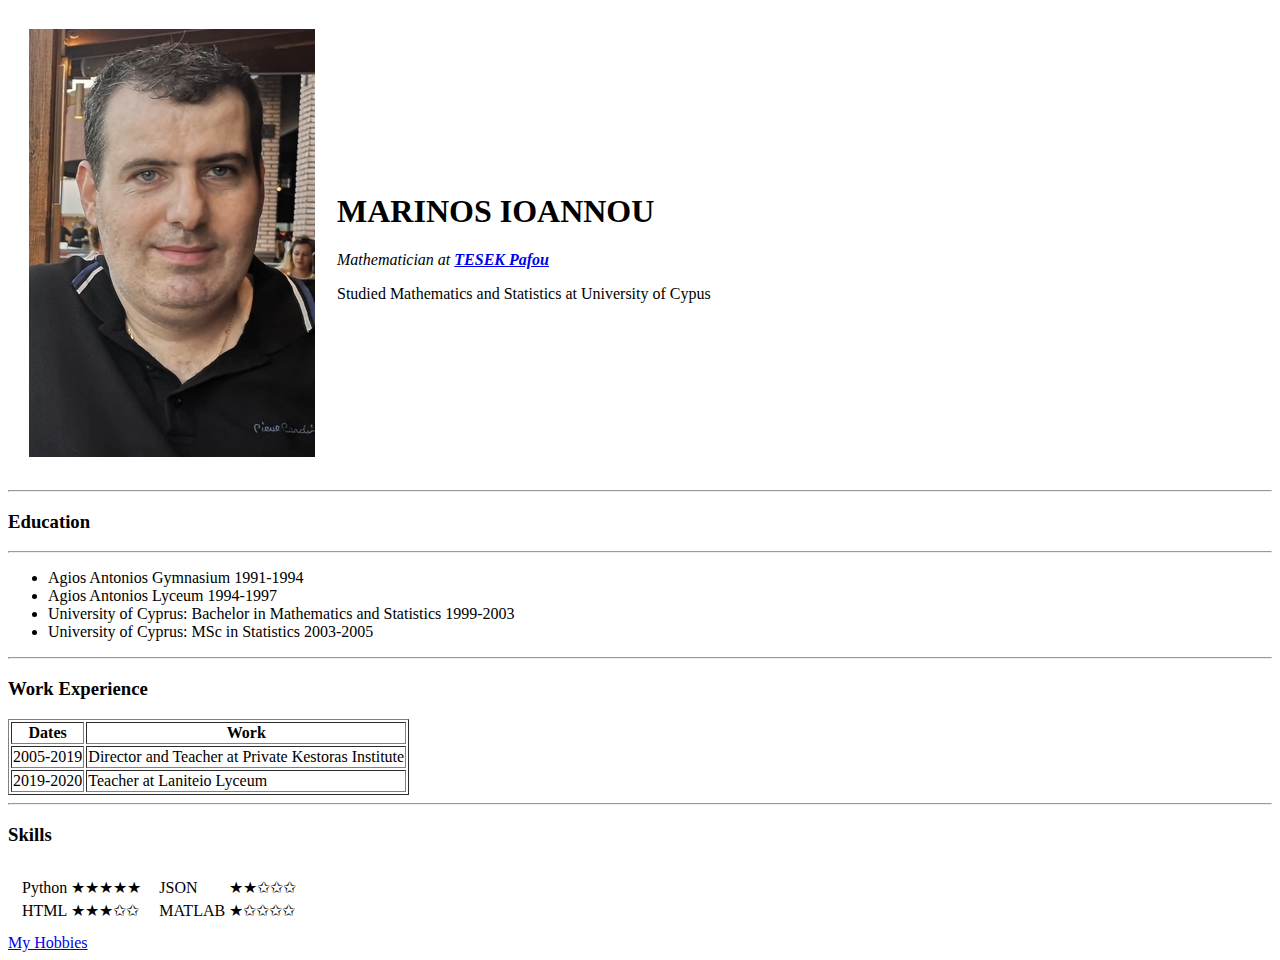
==== index.html @ 41770823 "Add initial CV files" ====
<!DOCTYPE html>
<html lang="en" dir="ltr">

<head>
  <meta charset="utf-8">
  <title>∬Marinos' Personal Site</title>
</head>

<body>
  <table cellspacing=20>
    <tr>
      <td><img src="mypic.png" alt="Marinos profile picture"></td>
      <td><h1>MARINOS IOANNOU</h1>
      <p><em>Mathematician at <strong><a href="http://tech-scholi-paf.schools.ac.cy/">TESEK Pafou</a></strong></em></p>
      <p>Studied Mathematics and Statistics at University of Cypus</p></td>
    </tr>
  </table>
  <hr>
  <h3>Education</h3>
  <hr>
  <ul>
    <li>Agios Antonios Gymnasium 1991-1994</li>
    <li>Agios Antonios Lyceum 1994-1997</li>
    <li>University of Cyprus: Bachelor in Mathematics and Statistics 1999-2003</li>
    <li>University of Cyprus: MSc in Statistics 2003-2005</li>
  </ul>
  <hr>
  <h3>Work Experience</h3>
  <table border=1>
    <thead>
      <tr>
        <th>Dates</th>
        <th>Work</th>
      </tr>
    </thead>
    <tbody>
      <tr>
        <td>2005-2019</td>
        <td>Director and Teacher at Private Kestoras Institute</td>
      </tr>
      <tr>
        <td>2019-2020</td>
        <td>Teacher at Laniteio Lyceum</td>
      </tr>
    </tbody>
  </table>
  <hr>
  <h3>Skills</h3>
  <table cellspacing=10>
    <tr>
      <td>
        <table>
          <tr>
            <td>Python</td>
            <td>★★★★★</td>
          </tr>
          <tr>
            <td>HTML</td>
            <td>★★★✩✩</td>
          </tr>
        </table>
      </td>
      <td>
        <table>
          <tr>
            <td>JSON</td>
            <td>★★✩✩✩</td>
          </tr>
          <tr>
            <td>MATLAB</td>
            <td>★✩✩✩✩</td>
          </tr>
        </table>
      </td>
    </tr>
  </table>
<a href="hobbies.html">My Hobbies</a>


</body>

</html>
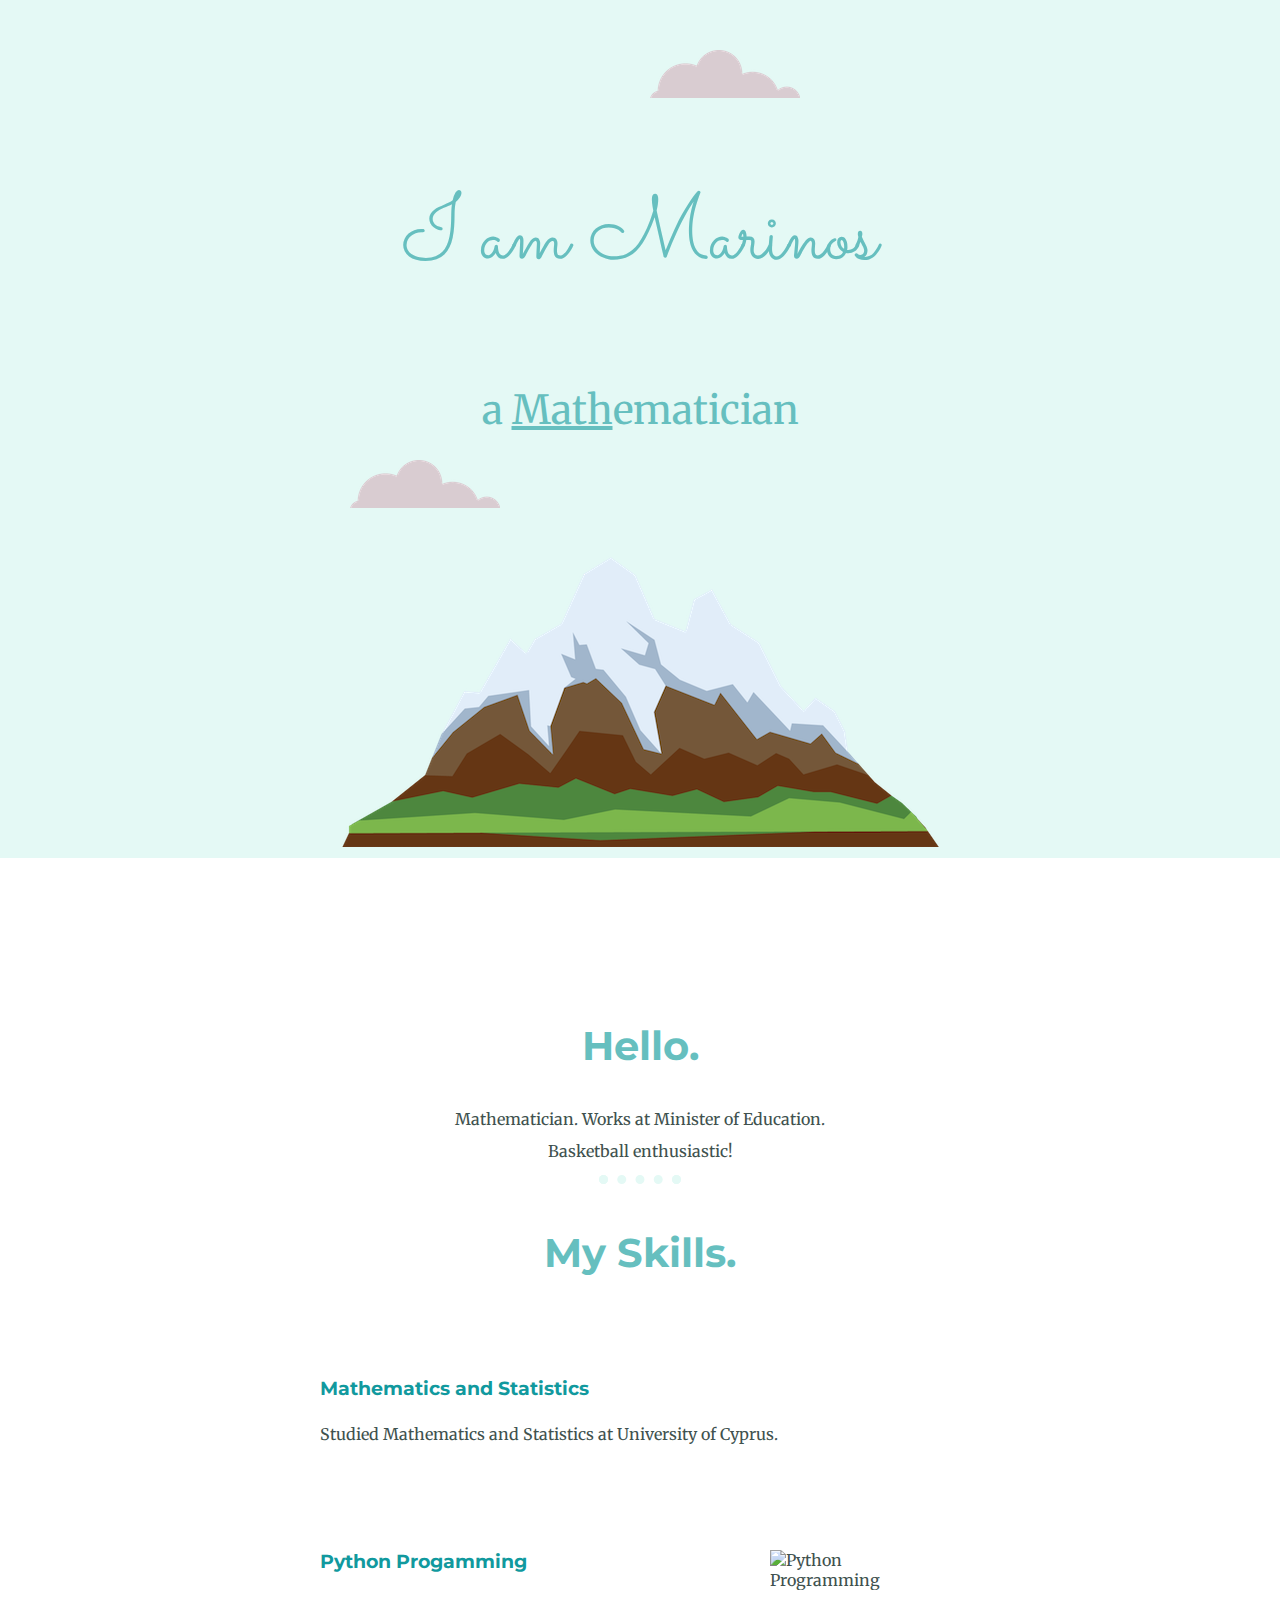
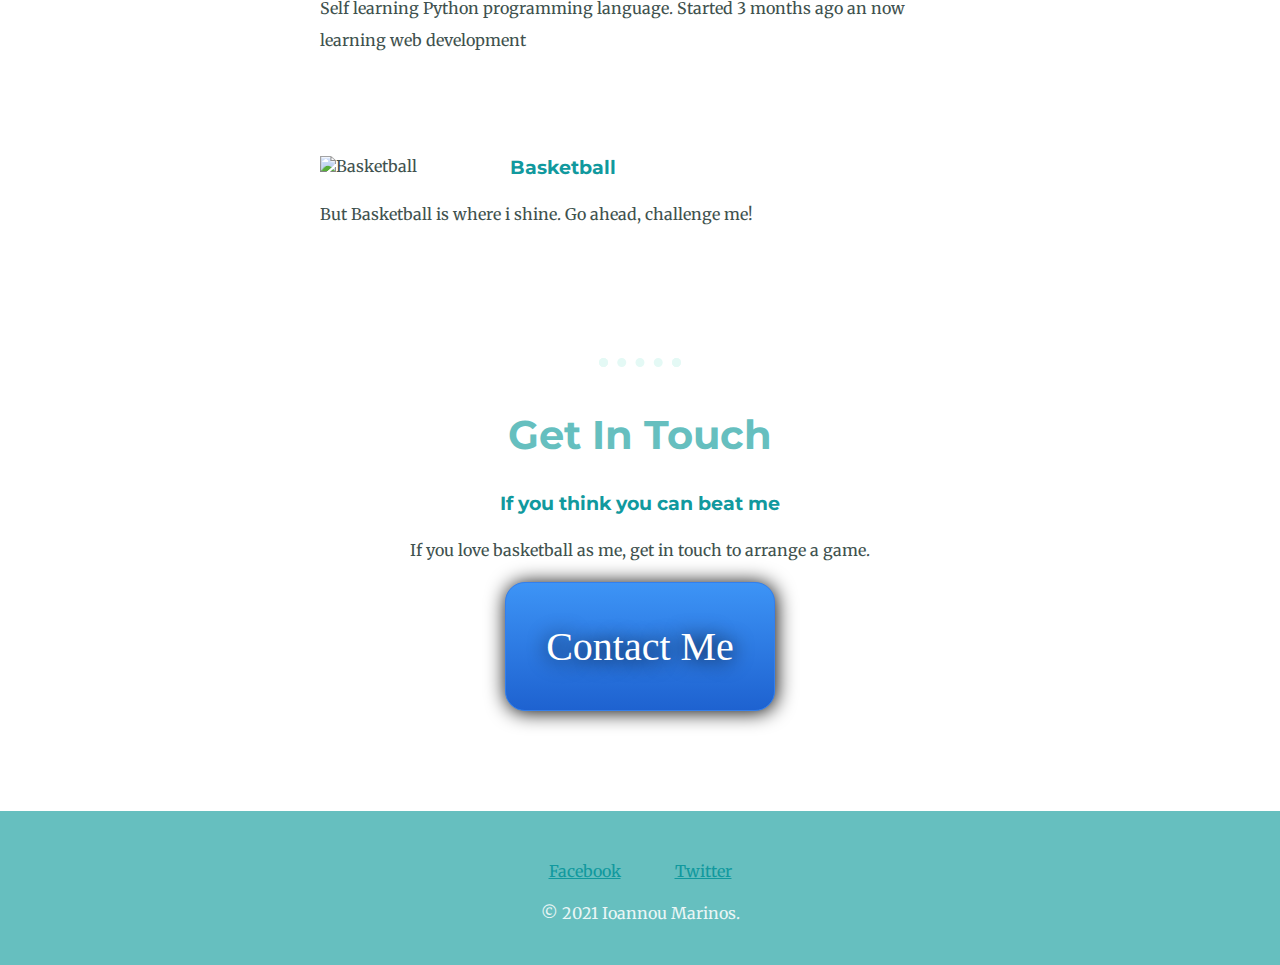
==== commit d0f5bf74: "Add files via upload" ====
--- a/index.html
+++ b/index.html
@@ -1,82 +1,65 @@
 <!DOCTYPE html>
 <html lang="en" dir="ltr">
-
-<head>
-  <meta charset="utf-8">
-  <title>∬Marinos' Personal Site</title>
-</head>
-
-<body>
-  <table cellspacing=20>
-    <tr>
-      <td><img src="mypic.png" alt="Marinos profile picture"></td>
-      <td><h1>MARINOS IOANNOU</h1>
-      <p><em>Mathematician at <strong><a href="http://tech-scholi-paf.schools.ac.cy/">TESEK Pafou</a></strong></em></p>
-      <p>Studied Mathematics and Statistics at University of Cypus</p></td>
-    </tr>
-  </table>
-  <hr>
-  <h3>Education</h3>
-  <hr>
-  <ul>
-    <li>Agios Antonios Gymnasium 1991-1994</li>
-    <li>Agios Antonios Lyceum 1994-1997</li>
-    <li>University of Cyprus: Bachelor in Mathematics and Statistics 1999-2003</li>
-    <li>University of Cyprus: MSc in Statistics 2003-2005</li>
-  </ul>
-  <hr>
-  <h3>Work Experience</h3>
-  <table border=1>
-    <thead>
-      <tr>
-        <th>Dates</th>
-        <th>Work</th>
-      </tr>
-    </thead>
-    <tbody>
-      <tr>
-        <td>2005-2019</td>
-        <td>Director and Teacher at Private Kestoras Institute</td>
-      </tr>
-      <tr>
-        <td>2019-2020</td>
-        <td>Teacher at Laniteio Lyceum</td>
-      </tr>
-    </tbody>
-  </table>
-  <hr>
-  <h3>Skills</h3>
-  <table cellspacing=10>
-    <tr>
-      <td>
-        <table>
-          <tr>
-            <td>Python</td>
-            <td>★★★★★</td>
-          </tr>
-          <tr>
-            <td>HTML</td>
-            <td>★★★✩✩</td>
-          </tr>
-        </table>
-      </td>
-      <td>
-        <table>
-          <tr>
-            <td>JSON</td>
-            <td>★★✩✩✩</td>
-          </tr>
-          <tr>
-            <td>MATLAB</td>
-            <td>★✩✩✩✩</td>
-          </tr>
-        </table>
-      </td>
-    </tr>
-  </table>
-<a href="hobbies.html">My Hobbies</a>
+  <head>
+    <meta charset="utf-8">
+    <title>MARINOS IOANNOU</title>
+    <link rel="stylesheet" href="css/styles.css">
+    <link rel="icon" href="favicon.ico">
+    <link rel="preconnect" href="https://fonts.googleapis.com">
+    <link rel="preconnect" href="https://fonts.gstatic.com" crossorigin>
+    <link href="https://fonts.googleapis.com/css2?family=Merriweather&family=Montserrat&family=Sacramento&display=swap" rel="stylesheet">
+  </head>
+  <body>
+    <div class="top-container">
+      <img class="top-cloud" src="images/cloud.png" alt="cloud-image">
+      <h1>I am Marinos</h1>
+      <p>a <span class="math">Math</span>ematician</p>
+      <img class="bottom-cloud" src="images/cloud.png" alt="cloud-image">
+      <img src="images/mountain.png" alt="mountain-image">
+    </div>
+    <div class="middle-container">
+      <div class="profile">
+        <img src="D:\AtomProjects\CSS - My Site\images\mypic.png" alt="">
+        <h2>Hello.</h2>
+        <p class="intro">Mathematician. Works at Minister of Education. Basketball enthusiastic!</p>
+      </div>
+      <hr>
+      <div class="skills">
+        <h2>My Skills.</h2>
+        <div class="skill-row">
+          <img class="maths-img" src="https://media.giphy.com/media/Q7dgdKSHkhkN1DXTfW/giphy.gif" alt="">
+          <h3>Mathematics and Statistics</h3>
+          <p>Studied Mathematics and Statistics at University of Cyprus.</p>
+        </div>
+        <div class="skill-row">
+          <img class="python-img" src="https://media.giphy.com/media/Ll22OhMLAlVDb8UQWe/giphy.gif" alt="Python Programming">
+          <h3>Python Progamming</h3>
+          <p>Self learning Python programming language. Started 3 months ago an now learning web development</p>
+        </div>
+        <div class="skill-row">
+          <img class="basket-img" src="D:\AtomProjects\CSS - My Site\images\istockphoto-180299380-170667a.jpg" alt="Basketball">
+          <h3>Basketball</h3>
+          <p>But Basketball is where i shine. Go ahead, challenge me!</p>
+        </div>
+      </div>
+      <br>
+      <hr>
+      <div class="contact-me">
+        <h2>Get In Touch</h2>
+        <h3>If you think you can beat me</h3>
+        <p>If you love basketball as me, get in touch to arrange a game.</p>
+        <a href="mailto:ioannou_m@yahoo.com" class="BUTTON_VHM">Contact Me</a>
+      </div>
+    </div>
 
 
-</body>
+    <div class="bottom-container">
+      <a class="footer-link" href="https://www.facebook.com/marinos.ioannou/">Facebook</a>
+      <a class="footer-link" href="https://twitter.com/ioannou_marinos">Twitter</a>
+      <p class="copyright">© 2021 Ioannou Marinos.</p>
+    </div>
 
+    </div>
+
+  </body>
 </html>
--- a/css/styles.css
+++ b/css/styles.css
@@ -0,0 +1,133 @@
+body {
+  color:#40514E;
+  margin: 0;
+  text-align: center;
+  font-family: 'Merriweather',serif;
+}
+h1 {
+  margin: 50px auto 0 auto;
+  font-family: 'Sacramento', cursive;
+  font-size: 5.625rem;
+  color: #66BFBF;
+  font-weight: normal;
+  line-height: 2;
+}
+h2 {
+  font-family: 'Montserrat', sans-serif;
+  font-size: 2.5rem;
+  color: #66BFBF;
+  padding-top: 10px;
+}
+h3 {
+  font-family: 'Montserrat', sans-serif;
+  color: #11999E;
+}
+.top-container {
+  background-color: #E4F9F5;
+  position: relative;
+  padding-top: 100px;
+  color: #66BFBF;
+  font-size: 2.5rem;
+}
+.middle-container {
+  margin: 100px 0px;
+}
+.bottom-container {
+  background-color: #66BFBF;
+  padding: 50px 0 20px;
+}
+.intro {
+  width: 30%;
+  margin: auto;
+}
+.math {
+  text-decoration: underline;
+  font-size: 2.5rem;
+  color: #66BFBF;
+}
+.bottom-cloud {
+  position: absolute;
+  left: 350px;
+  bottom: 350px;
+}
+p {
+    line-height: 2;
+}
+.top-cloud {
+  position: absolute;
+  right: 480px;
+  top: 50px;
+}
+.footer-link {
+  color: #11999E;
+  margin: 25px;
+}
+.skill-row {
+  margin: 100px auto 100px auto;
+  width: 50%;
+  text-align: left;
+
+}
+.maths-img {
+  width: 25%;
+  float:left;
+  margin-right: 30px;
+}
+.python-img {
+  width: 25%;
+  float: right;
+  margin-right: 30px;
+}
+.copyright {
+  color: #EAF6F6;
+}
+.basket-img {
+  width: 25%;
+  float: left;
+  margin-right: 30px;
+}
+hr {
+  border: dotted #E4F9F5 9px;
+  border-bottom: none;
+  width: 5%;
+  margin: 100px auto:
+}
+.BUTTON_VHM {
+   background: #3D94F6;
+   background-image: -webkit-linear-gradient(top, #3D94F6, #1E62D0);
+   background-image: -moz-linear-gradient(top, #3D94F6, #1E62D0);
+   background-image: -ms-linear-gradient(top, #3D94F6, #1E62D0);
+   background-image: -o-linear-gradient(top, #3D94F6, #1E62D0);
+   background-image: -webkit-gradient(to bottom, #3D94F6, #1E62D0);
+   -webkit-border-radius: 20px;
+   -moz-border-radius: 20px;
+   border-radius: 20px;
+   color: #FFFFFF;
+   font-family: Brush Script MT;
+   font-size: 40px;
+   font-weight: 100;
+   padding: 40px;
+   -webkit-box-shadow: 1px 1px 20px 0 #000000;
+   -moz-box-shadow: 1px 1px 20px 0 #000000;
+   box-shadow: 1px 1px 20px 0 #000000;
+   text-shadow: 1px 1px 20px #000000;
+   border: solid #337FED 1px;
+   text-decoration: none;
+   display: inline-block;
+   cursor: pointer;
+   text-align: center;
+}
+
+.BUTTON_VHM:hover {
+   border: solid #337FED 1px;
+   background: #1E62D0;
+   background-image: -webkit-linear-gradient(top, #1E62D0, #3D94F6);
+   background-image: -moz-linear-gradient(top, #1E62D0, #3D94F6);
+   background-image: -ms-linear-gradient(top, #1E62D0, #3D94F6);
+   background-image: -o-linear-gradient(top, #1E62D0, #3D94F6);
+   background-image: -webkit-gradient(to bottom, #1E62D0, #3D94F6);
+   -webkit-border-radius: 20px;
+   -moz-border-radius: 20px;
+   border-radius: 20px;
+   text-decoration: none;
+}
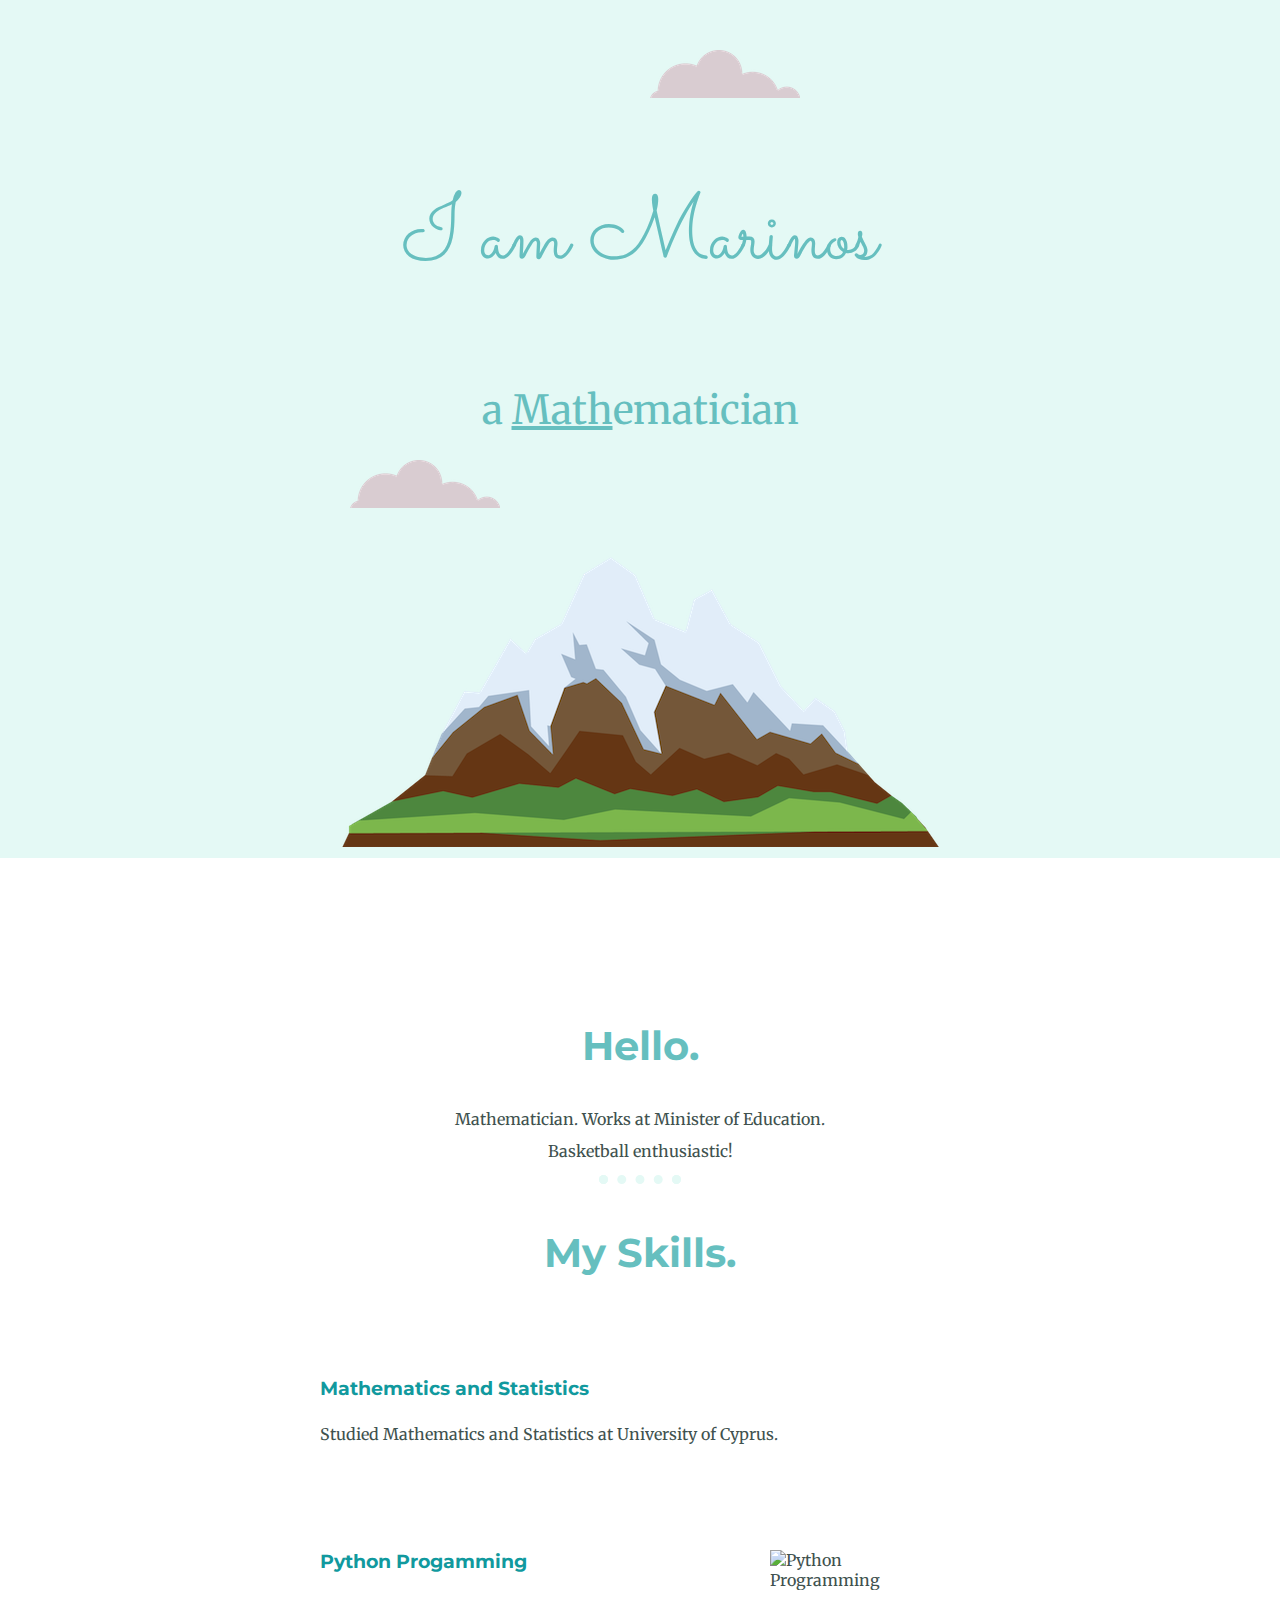
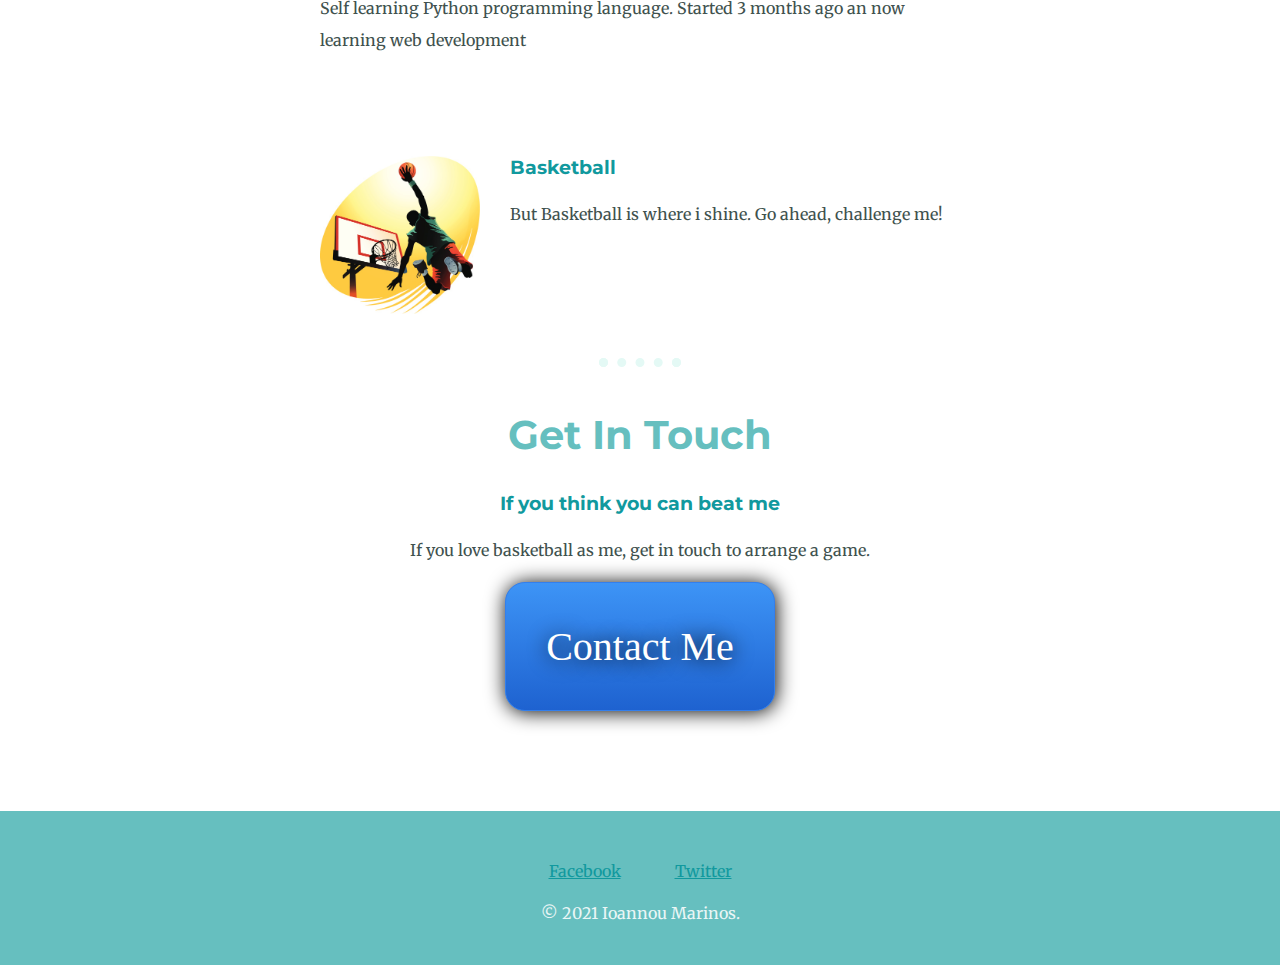
==== commit 98523ab1: "Update index.html" ====
--- a/index.html
+++ b/index.html
@@ -37,7 +37,7 @@
           <p>Self learning Python programming language. Started 3 months ago an now learning web development</p>
         </div>
         <div class="skill-row">
-          <img class="basket-img" src="D:\AtomProjects\CSS - My Site\images\istockphoto-180299380-170667a.jpg" alt="Basketball">
+          <img class="basket-img" src="images\istockphoto-180299380-170667a.jpg" alt="Basketball">
           <h3>Basketball</h3>
           <p>But Basketball is where i shine. Go ahead, challenge me!</p>
         </div>
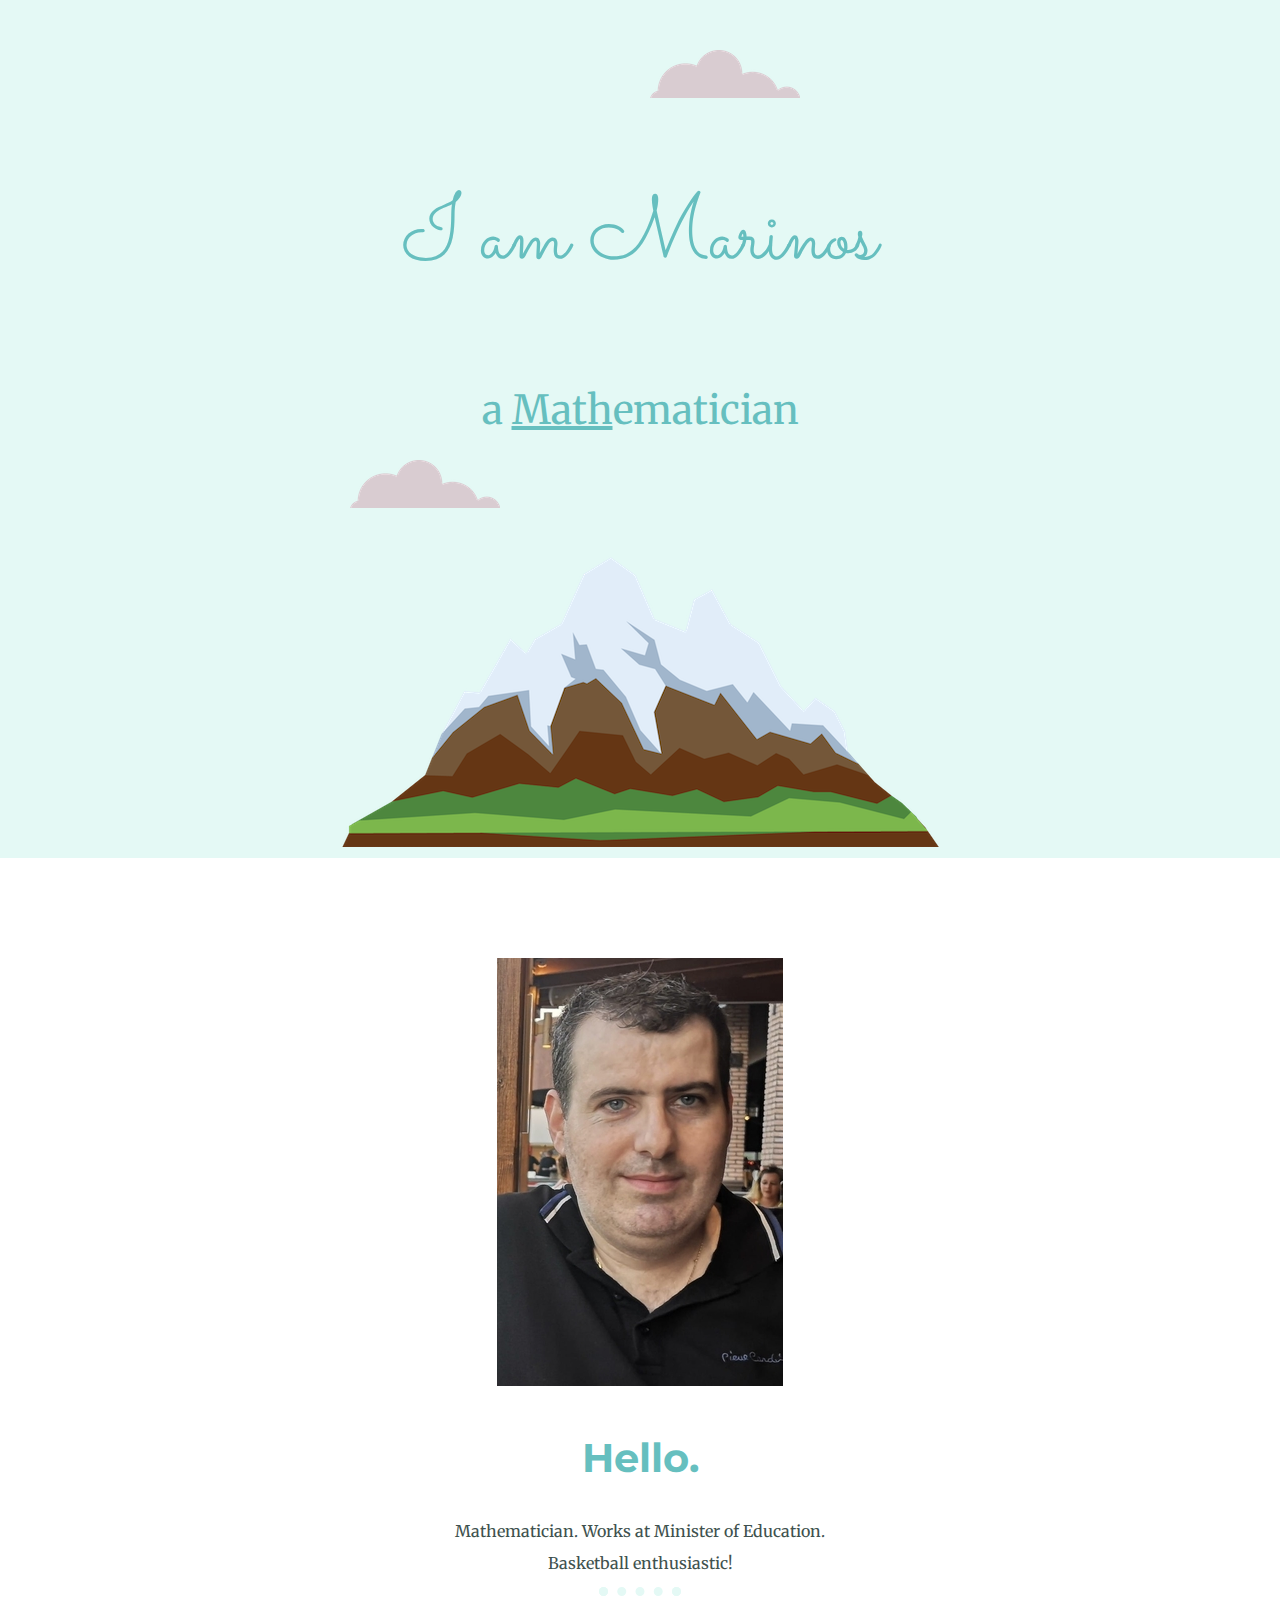
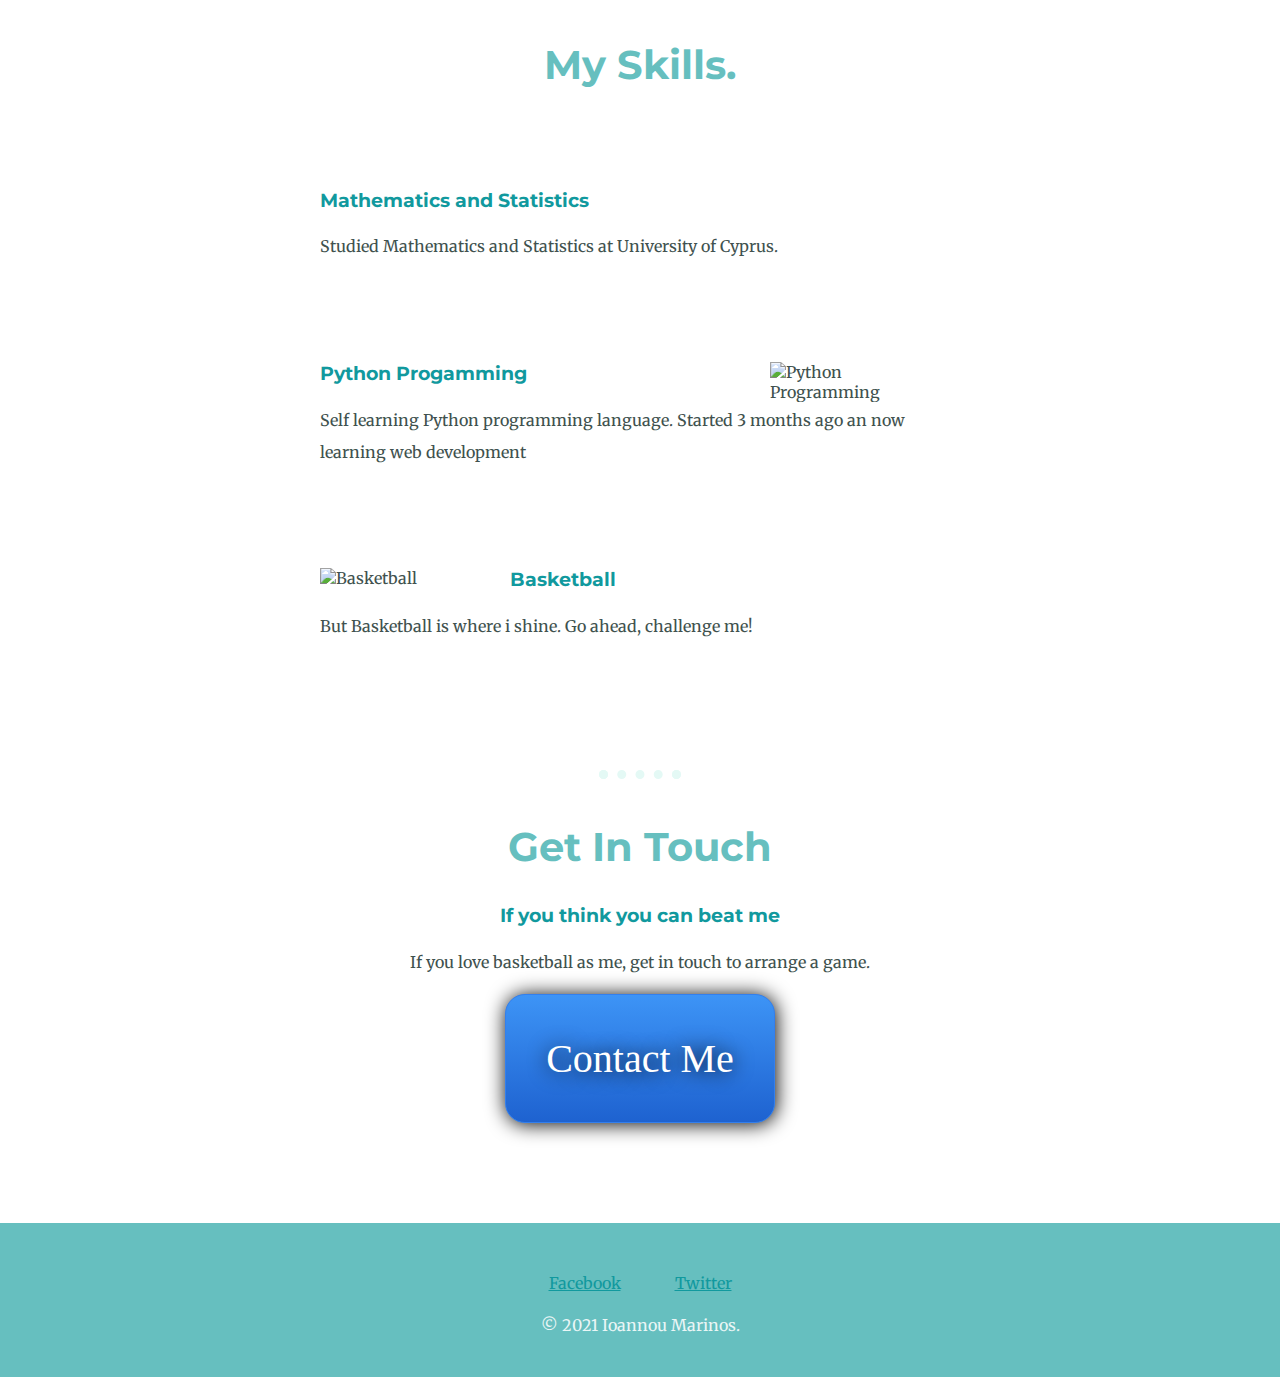
==== commit bcd28667: "Add files via upload" ====
--- a/index.html
+++ b/index.html
@@ -19,7 +19,7 @@
     </div>
     <div class="middle-container">
       <div class="profile">
-        <img src="D:\AtomProjects\CSS - My Site\images\mypic.png" alt="">
+        <img src="images\mypic.png" alt="">
         <h2>Hello.</h2>
         <p class="intro">Mathematician. Works at Minister of Education. Basketball enthusiastic!</p>
       </div>
@@ -37,7 +37,7 @@
           <p>Self learning Python programming language. Started 3 months ago an now learning web development</p>
         </div>
         <div class="skill-row">
-          <img class="basket-img" src="images\istockphoto-180299380-170667a.jpg" alt="Basketball">
+          <img class="basket-img" src="D:\AtomProjects\CSS - My Site\images\istockphoto-180299380-170667a.jpg" alt="Basketball">
           <h3>Basketball</h3>
           <p>But Basketball is where i shine. Go ahead, challenge me!</p>
         </div>
